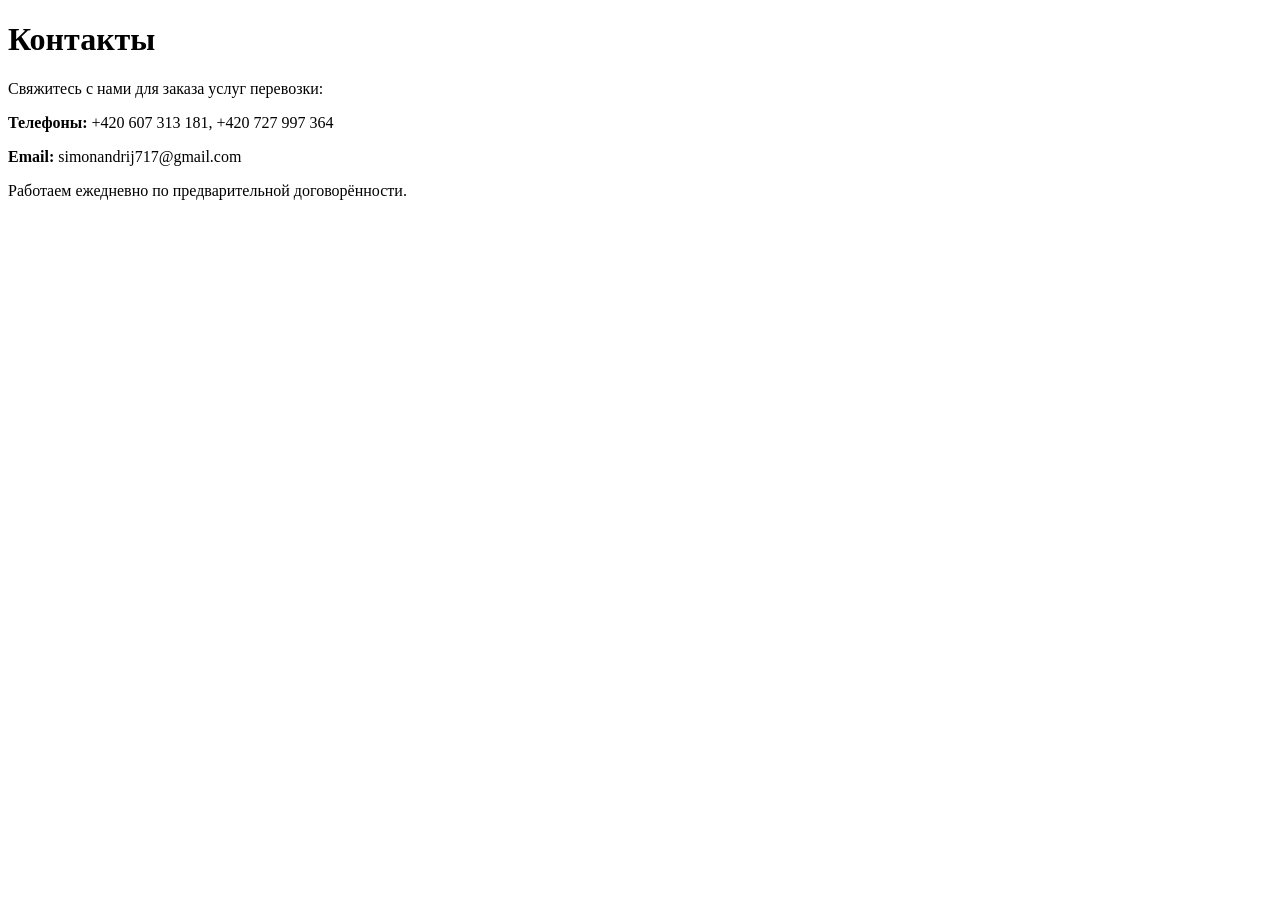
==== contact.html @ 5bb80d90 "add privacy" ====
<!DOCTYPE html>
<html lang="ru">
<head>
  <meta charset="UTF-8">
  <title>Contact</title>
</head>
<body>

<h1>Контакты</h1>

<p>Свяжитесь с нами для заказа услуг перевозки:</p>

<p><strong>Телефоны:</strong> +420 607 313 181, +420 727 997 364</p>
<p><strong>Email:</strong> simonandrij717@gmail.com</p>

<p>Работаем ежедневно по предварительной договорённости.</p>

</body>
</html>
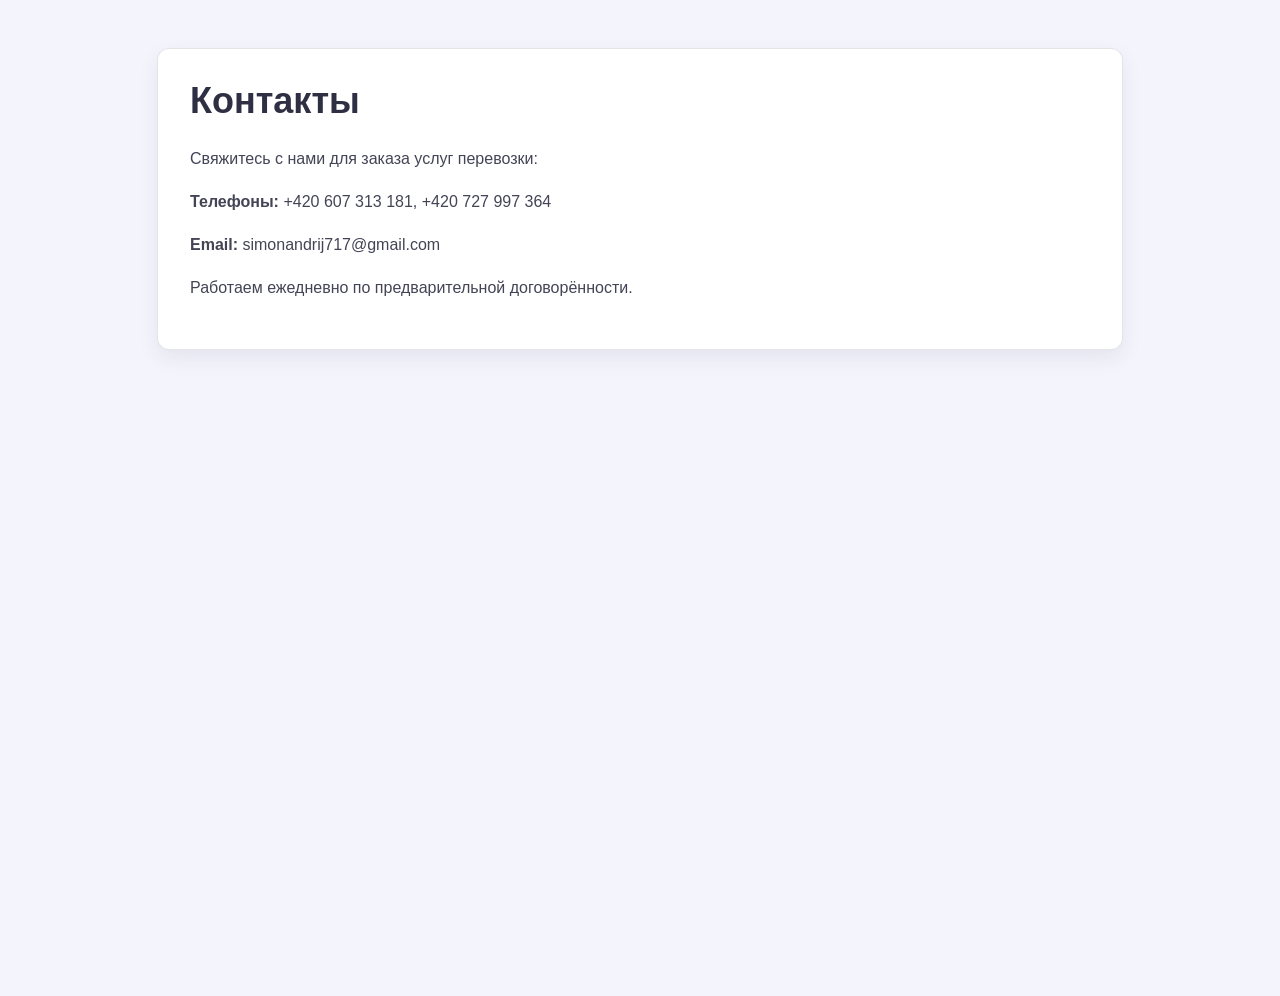
==== commit c337a035: "add  styl privacy" ====
--- a/contact.html
+++ b/contact.html
@@ -3,10 +3,11 @@
 <head>
   <meta charset="UTF-8">
   <title>Contact</title>
+  <link rel="stylesheet" href="./css/styles.css" />
 </head>
-<body>
-
-<h1>Контакты</h1>
+<body class="page-content">
+  <main class="page-block">
+    <h1>Контакты</h1>
 
 <p>Свяжитесь с нами для заказа услуг перевозки:</p>
 
@@ -14,6 +15,6 @@
 <p><strong>Email:</strong> simonandrij717@gmail.com</p>
 
 <p>Работаем ежедневно по предварительной договорённости.</p>
-
+  </main>
 </body>
 </html>
--- a/css/styles.css
+++ b/css/styles.css
@@ -0,0 +1,1044 @@
+body {
+  font-family: "Roboto", sans-serif;
+  background-color: #ffffff;
+  font-size: 16px;
+  color: #434455;
+  font-weight: 400;
+}
+
+.page-content {
+  background-color: #f4f4fd;
+  min-height: 100vh;
+  padding: 40px 16px;
+}
+
+.page-block {
+  max-width: 900px;
+  margin: 0 auto;
+  background-color: #ffffff;
+  border: 1px solid rgba(46, 47, 66, 0.12);
+  border-radius: 12px;
+  box-shadow: 0 8px 20px rgba(46, 47, 66, 0.08);
+  padding: 32px;
+}
+
+.page-block h1 {
+  font-size: 36px;
+  line-height: 1.1;
+  color: #2e2f42;
+  margin-bottom: 24px;
+}
+
+.page-block h2 {
+  font-size: 24px;
+  color: #404bbf;
+  margin-top: 24px;
+  margin-bottom: 12px;
+}
+
+.page-block p {
+  font-size: 16px;
+  line-height: 1.7;
+  color: #434455;
+  margin-bottom: 16px;
+}
+
+.page-block a {
+  color: #4d5ae5;
+  text-decoration: none;
+  border-bottom: 1px dashed #4d5ae5;
+}
+
+.page-block a:hover,
+.page-block a:focus {
+  color: #404bbf;
+  border-bottom-color: #404bbf;
+}
+
+p,
+h1,
+h2,
+h3,
+h4,
+h5,
+h6 {
+  margin: 0;
+}
+
+ul {
+  list-style-type: none;
+  margin: 0;
+  padding: 0;
+}
+
+a {
+  text-decoration: none;
+}
+
+.container {
+  max-width: 320px;
+  padding-left: 16px;
+  padding-right: 16px;
+  margin: 0 auto;
+}
+
+img {
+  display: block;
+  max-width: 100%;
+  height: auto;
+}
+
+/*----------------------HEADER-------------------- */
+
+.header-container {
+  display: flex;
+}
+
+.header {
+  /* padding-top: 24px; */
+  /* padding-bottom: 24px; */
+  padding-top: 16px;
+  padding-bottom: 16px;
+  border-bottom: 1px solid #e7e9fc;
+  box-shadow: 0px 2px 1px rgba(46, 47, 66, 0.08),
+    0px 1px 1px rgba(46, 47, 66, 0.16), 0px 1px 6px rgba(46, 47, 66, 0.08);
+}
+
+.logo {
+  font-family: "Raleway", sans-serif;
+  font-weight: 700;
+  font-size: 18px;
+  line-height: 1.17;
+  letter-spacing: 0.03em;
+  text-transform: uppercase;
+  color: #4d5ae5;
+  /* margin-right: 76px; */
+}
+
+.logo-studio {
+  font-family: "Raleway", sans-serif;
+  font-weight: 700;
+  font-size: 18px;
+  line-height: 1.17;
+  letter-spacing: 0.03em;
+  text-transform: uppercase;
+  color: #2e2f42;
+}
+
+.header-nav {
+  display: flex;
+  align-items: center;
+  margin-right: auto;
+}
+
+.header-menu {
+  /* display: flex; */
+  display: none;
+  gap: 40px;
+}
+
+.header-item-link {
+  font-weight: 500;
+  font-size: 16px;
+  line-height: 1.5;
+  letter-spacing: 0.02em;
+  color: #2e2f42;
+  padding: 24px 0;
+  transition: color 250ms cubic-bezier(0.4, 0, 0.2, 1);
+  position: relative;
+}
+
+.header-item:first-child .header-item-link {
+  color: #404bbf;
+}
+
+.header-item:first-child .header-item-link::after {
+  content: "";
+  width: 100%;
+  position: absolute;
+  left: 0;
+  right: 0;
+  height: 4px;
+  bottom: -1px;
+  background-color: #404bbf;
+  border-radius: 2px;
+}
+
+.header-item-link:hover,
+.header-item-link:focus,
+.header-item-link:hover::after,
+.header-item-link:focus::after {
+  color: #404bbf;
+}
+
+.contacts-data {
+  display: none;
+  font-style: normal;
+}
+
+.adress-list {
+  display: flex;
+  /* gap: 40px; */
+  gap: 12px;
+}
+
+.data {
+  line-height: 1.5;
+  letter-spacing: 0.02em;
+  color: #434455;
+  transition: color 250ms cubic-bezier(0.4, 0, 0.2, 1);
+}
+
+.data:hover {
+  color: #404bbf;
+}
+
+.data:focus {
+  color: #404bbf;
+}
+
+.mob-menu-btn {
+  background-color: transparent;
+  border: none;
+  transition: background-color 250ms cubic-bezier(0.4, 0, 0.2, 1),
+    border 250ms cubic-bezier(0.4, 0, 0.2, 1);
+  display: flex;
+  justify-content: center;
+  align-items: center;
+}
+
+.mob-menu {
+  display: flex;
+  flex-direction: column;
+  justify-content: space-between;
+  background-color: #ffffff;
+  width: 100%;
+  height: 100%;
+  position: fixed;
+  top: 0;
+  opacity: 0;
+  visibility: hidden;
+  pointer-events: none;
+  z-index: 1;
+  padding: 24px 24px 40px 16px;
+}
+
+.mob-close {
+  border-radius: 50%;
+  width: 24px;
+  height: 24px;
+  border: 1px solid rgba(0, 0, 0, 0.1);
+  right: 24px;
+  top: 24px;
+  position: absolute;
+  display: flex;
+  justify-content: center;
+  align-items: center;
+  background-color: none;
+  cursor: pointer;
+  padding: 0;
+  transition: background-color 250ms cubic-bezier(0.4, 0, 0.2, 1),
+    border 250ms cubic-bezier(0.4, 0, 0.2, 1);
+}
+
+.mob-close:hover,
+.mob-close:focus {
+  background-color: #404bbf;
+  border: none;
+  fill: #ffffff;
+}
+
+.mob-nav {
+}
+
+.mob-links {
+  display: flex;
+  flex-direction: column;
+  gap: 48px;
+}
+
+.mob-menu-list {
+  display: flex;
+  flex-direction: column;
+  gap: 40px;
+  margin-top: 72px;
+}
+
+.mob-item {
+}
+
+.mob-item-link {
+  font-weight: 700;
+  font-size: 36px;
+  line-height: 1.11111;
+  letter-spacing: 0.02em;
+  color: #2e2f42;
+  transition: color 250ms cubic-bezier(0.4, 0, 0.2, 1);
+  position: relative;
+}
+
+.mob-item:first-child .mob-item-link {
+  color: #404bbf;
+}
+
+.mob-item-link {
+}
+
+.mob-contacts-data {
+}
+
+/* Footer links style */
+.footer-soc {
+  display: flex;
+  flex-direction: column;
+  gap: 8px;
+  margin-top: 16px;
+}
+
+.footer-soc .footer-link {
+  color: #404bbf;
+  font-weight: 500;
+  font-size: 14px;
+  line-height: 1.5;
+  letter-spacing: 0.02em;
+  transition: color 250ms ease-in-out, transform 250ms ease-in-out;
+}
+
+.footer-soc .footer-link:hover,
+.footer-soc .footer-link:focus {
+  color: #2e2f42;
+  transform: translateY(-1px);
+}
+
+.footer-soc .footer-link:active {
+  color: #1f236b;
+}
+
+
+.mob-adress-list {
+  display: flex;
+  flex-direction: column;
+  gap: 24px;
+}
+
+.mob-data-email {
+  font-weight: 500;
+  font-size: 20px;
+  line-height: 1.2;
+  letter-spacing: 0.02em;
+  color: #4d5ae5;
+  font-style: normal;
+}
+
+.mob-data-phone {
+  font-weight: 500;
+  font-size: 20px;
+  line-height: 1.2;
+  letter-spacing: 0.02em;
+  color: #434455;
+  font-style: normal;
+}
+
+.mob-list-soc {
+  justify-content: space-between;
+  display: flex;
+  flex-direction: row;
+}
+
+.mob-item-icon {
+  width: 40px;
+  height: 40px;
+}
+
+.mob-link {
+  width: 100%;
+  height: 100%;
+  background-color: #4d5ae5;
+  border-radius: 50%;
+  display: flex;
+  justify-content: center;
+  align-items: center;
+  transition: background-color 250ms cubic-bezier(0.4, 0, 0.2, 1);
+}
+
+.mob-icon {
+  fill: #f4f4fd;
+}
+
+/*------------------------------first section Title----------------------- */
+
+.title {
+  max-width: 320px;
+  background-color: #2e2f42;
+  /* padding: 188px 0; */
+  padding: 72px 0;
+  background-image: linear-gradient(
+      rgba(46, 47, 66, 0.7),
+      rgba(46, 47, 66, 0.7)
+    ),
+    url(../images/1.jpg);
+  margin: 0 auto;
+  /* max-width: 1440px; */
+  background-repeat: no-repeat;
+  background-size: cover;
+  background-position: center;
+}
+
+@media screen and (min-resolution: 2x), (-webkit-min-device-pisel-ratio: 2x) {
+  .title {
+    background-image: linear-gradient(
+        rgba(46, 47, 66, 0.7),
+        rgba(46, 47, 66, 0.7)
+      ),
+      url(../images/1.jpg);
+  }
+}
+
+.title-header {
+  font-weight: 700;
+  /* font-size: 56px; */
+  font-size: 36px;
+  line-height: 1.11111;
+  /* line-height: 1.07; */
+  letter-spacing: 0.02em;
+  text-align: center;
+  color: #fff;
+  /* max-width: 496px; */
+  max-width: 216px;
+  margin: 0 auto;
+}
+
+.title-button {
+  font-weight: 500;
+  font-size: 16px;
+  line-height: 1.5;
+  letter-spacing: 0.04em;
+  color: #ffffff;
+  background-color: #4d5ae5;
+  font-family: "Roboto", sans-serif;
+  cursor: pointer;
+  display: block;
+  min-width: 169px;
+  height: 56px;
+  border: none;
+  border-radius: 4px;
+  align-items: flex-start;
+  justify-content: flex-start;
+  flex-direction: row;
+  margin-top: 48px;
+  margin-left: auto;
+  margin-right: auto;
+  transition: background-color 250ms cubic-bezier(0.4, 0, 0.2, 1);
+}
+
+.title-button:hover {
+  background-color: #404bbf;
+}
+
+.title-button:focus {
+  background-color: #404bbf;
+}
+
+/*----------------------------------Features------------------------------- */
+
+.features-title-list {
+  display: flex;
+  flex-wrap: wrap;
+  flex-direction: column;
+  /* gap: 24px; */
+  gap: 72px;
+}
+
+.features {
+  /* padding-top: 120px;
+  padding-bottom: 120px; */
+  padding-top: 96px;
+  padding-bottom: 96px;
+}
+
+.visually-hidden {
+  position: absolute;
+  width: 1px;
+  height: 1px;
+  margin: -1px;
+  border: 0;
+  padding: 0;
+  white-space: nowrap;
+  clip-path: inset(100%);
+  clip: rect(0 0 0 0);
+  overflow: hidden;
+}
+
+.features-list-item {
+  /* width: calc((100% - 72px) / 4); */
+}
+
+.list-title {
+  /* font-weight: 500;
+  font-size: 20px;
+  line-height: 1.2; */
+  font-weight: 700;
+  font-size: 36px;
+  line-height: 1.11111;
+  letter-spacing: 0.02em;
+  color: #2e2f42;
+  margin-bottom: 8px;
+  text-align: center;
+}
+
+.features-text {
+  font-weight: 500;
+  font-size: 16px;
+  line-height: 1.5;
+  letter-spacing: 0.02em;
+  color: #434455;
+}
+
+.features-icon-block {
+  display: none;
+  border: 1px solid #8e8f99;
+  border-radius: 4px;
+  width: 264px;
+  height: 112px;
+  justify-content: center;
+  align-items: center;
+  background-color: #f4f4fd;
+  margin-bottom: 8px;
+}
+
+/*--------------------------------------Our Team---------------------------- */
+
+.team {
+  background-color: #f4f4fd;
+  /* padding: 120px 0; */
+  padding-top: 96px;
+  padding-bottom: 96px;
+}
+
+.team-container {
+  max-width: 294px;
+}
+
+.team-title {
+  font-weight: 700;
+  font-size: 36px;
+  line-height: 1.11;
+  letter-spacing: 0.02em;
+  text-align: center;
+  color: #2e2f42;
+  text-transform: capitalize;
+  margin-bottom: 72px;
+}
+
+.team-list {
+  /* flex-direction: row; */
+  flex-direction: column;
+  display: flex;
+  /* gap: 24px; */
+  gap: 72px;
+  flex-wrap: wrap;
+  justify-content: center;
+}
+
+.team-list-item {
+  width: 264px;
+  background-color: #ffffff;
+  /* width: calc((100% - 72px) / 4); */
+  border-radius: 0px 0px 4px 4px;
+  box-shadow: 0 2px 1px 0 rgba(46, 47, 66, 0.08),
+    0 1px 1px 0 rgba(46, 47, 66, 0.16), 0 1px 6px 0 rgba(46, 47, 66, 0.08);
+}
+
+.team-item-text {
+  padding: 32px 0;
+}
+
+.team-list-title {
+  font-weight: 500;
+  font-size: 20px;
+  line-height: 1.2;
+  letter-spacing: 0.02em;
+  text-align: center;
+  color: #2e2f42;
+  margin-bottom: 8px;
+}
+
+.team-list-text {
+  line-height: 1.5;
+  letter-spacing: 0.02em;
+  color: #434455;
+  text-align: center;
+}
+
+.team-list-soc {
+  display: flex;
+  justify-content: center;
+  gap: 24px;
+  margin-top: 8px;
+}
+
+.soc-list-item {
+  width: 40px;
+  height: 40px;
+}
+
+.soc-link {
+  width: 100%;
+  height: 100%;
+  background-color: #4d5ae5;
+  border-radius: 50%;
+  display: flex;
+  justify-content: center;
+  align-items: center;
+  transition: background-color 250ms cubic-bezier(0.4, 0, 0.2, 1);
+}
+
+.soc-link:hover,
+.soc-link:focus {
+  background-color: #404bbf;
+}
+
+.soc-icon {
+  fill: #f4f4fd;
+  color: #f4f4fd;
+}
+
+/* --------------------------------------Portfolio -------------------------*/
+
+.portfolio {
+  /* padding-top: 120px;
+  padding-bottom: 120px; */
+  padding-top: 96px;
+  padding-bottom: 96px;
+}
+
+.portfolio-title {
+  font-weight: 700;
+  font-size: 36px;
+  line-height: 1.11;
+  text-align: center;
+  letter-spacing: 0.02em;
+  text-transform: capitalize;
+  color: #2e2f42;
+  margin-bottom: 72px;
+}
+
+.portfolio-list {
+  display: flex;
+  flex-wrap: wrap;
+  flex-direction: column;
+  /* gap: 24px;
+  row-gap: 48px; */
+  gap: 48px;
+}
+
+.portfolio-list-item {
+  max-width: 288px;
+  /* width: calc((100% - 48px) / 3); */
+  transition: box-shadow 250ms cubic-bezier(0.4, 0, 0.2, 1);
+}
+
+.portfolio-list-item:hover {
+  box-shadow: 0 2px 1px 0 rgba(46, 47, 66, 0.08),
+    0 1px 1px 0 rgba(46, 47, 66, 0.16), 0 1px 6px 0 rgba(46, 47, 66, 0.08);
+}
+
+.portfolio-img {
+  position: relative;
+  overflow: hidden;
+}
+
+.portfolio-img-text {
+  position: absolute;
+  top: 0;
+  font-size: 16px;
+  line-height: 1.5;
+  letter-spacing: 0.02em;
+  color: #f4f4fd;
+  padding: 40px 32px;
+  background-color: #4d5ae5;
+  height: 100%;
+  width: 100%;
+  transform: translateY(100%);
+  transition: transform 250ms cubic-bezier(0.4, 0, 0.2, 1);
+}
+
+.portfolio-list-title {
+  font-weight: 500;
+  font-size: 20px;
+  line-height: 1.2;
+  letter-spacing: 0.02em;
+  color: #2e2f42;
+  margin-bottom: 8px;
+}
+
+.portfolio-list-text {
+  line-height: 1.5;
+  letter-spacing: 0.02em;
+  color: #434455;
+}
+
+/*------------------------------------footer -----------------------------*/
+
+.footer {
+  background-color: #2e2f42;
+  padding: 100px 0;
+}
+
+.footer-container {
+  flex-wrap: wrap;
+  display: flex;
+  flex-direction: column;
+  justify-content: space-between;
+}
+
+.footer-inf {
+  /* margin-right: 120px; */
+  text-align: center;
+  margin-bottom: 72px;
+}
+
+.logo-footer {
+  font-family: "Raleway", sans-serif;
+  font-weight: 700;
+  font-size: 18px;
+  line-height: 1.17;
+  letter-spacing: 0.03em;
+  text-transform: uppercase;
+  color: #4d5ae5;
+  display: inline-block;
+  margin-bottom: 16px;
+}
+
+.logo-footer-studio {
+  font-family: "Raleway", sans-serif;
+  font-weight: 700;
+  font-size: 18px;
+  line-height: 1.17;
+  letter-spacing: 0.03em;
+  text-transform: uppercase;
+  color: #f4f4fd;
+}
+
+.footer-text {
+  text-align: left;
+  line-height: 1.5;
+  letter-spacing: 0.02em;
+  color: #f4f4fd;
+  /* max-width: 264px; */
+}
+
+.footer-soc {
+  margin: 0 auto;
+  margin-bottom: 72px;
+}
+
+.soc-text {
+  text-align: center;
+  font-weight: 500;
+  font-size: 16px;
+  line-height: 1.5;
+  letter-spacing: 0.02em;
+  color: #ffffff;
+  margin-bottom: 16px;
+}
+
+.footer-list-soc {
+  display: flex;
+  gap: 16px;
+}
+.footer-soc-list-item {
+  width: 40px;
+  height: 40px;
+  transition: background-color 250ms cubic-bezier(0.4, 0, 0.2, 1);
+}
+.footer-soc-link {
+  background-color: #4d5ae5;
+  width: 100%;
+  height: 100%;
+  display: flex;
+  justify-content: center;
+  align-items: center;
+  border-radius: 50%;
+  transition: background-color 250ms cubic-bezier(0.4, 0, 0.2, 1);
+}
+
+.footer-soc-link:hover,
+.footer-soc-link:focus {
+  background-color: #31d0aa;
+}
+
+/* ----------------------LAPTOP---------------------------------- */
+
+@media screen and (min-width: 768px) {
+  .container {
+    max-width: 768px;
+    padding-left: 15px;
+    padding-right: 15px;
+    margin: 0 auto;
+  }
+
+  .mob-menu-btn {
+    cursor: pointer;
+    display: none;
+  }
+
+  .header {
+    padding-top: 0;
+    padding-bottom: 0;
+  }
+
+  .header-container {
+    align-items: center;
+  }
+
+  .header-item-link {
+    display: block;
+  }
+
+  .logo {
+    margin-right: 120px;
+  }
+
+  .header-menu {
+    display: flex;
+  }
+
+  .contacts-data {
+    display: block;
+  }
+
+  .adress-list {
+    flex-direction: column;
+  }
+
+  .mob-menu {
+    display: none;
+  }
+
+  .title {
+    max-width: 768px;
+    padding: 112px 0;
+    background-image: linear-gradient(
+        rgba(46, 47, 66, 0.7),
+        rgba(46, 47, 66, 0.7)
+      ),
+      url(../images/1.jpg);
+  }
+
+  @media screen and (min-resolution: 2x), (-webkit-min-device-pisel-ratio: 2x) {
+    .title {
+      background-image: linear-gradient(
+          rgba(46, 47, 66, 0.7),
+          rgba(46, 47, 66, 0.7)
+        ),
+        url(../images/1.jpg);
+    }
+  }
+
+  .title-header {
+    margin-bottom: 36px;
+    max-width: 496px;
+    font-size: 56px;
+    line-height: 1.07;
+  }
+
+  .features-title-list {
+    flex-direction: row;
+    gap: 24px;
+    row-gap: 72px;
+  }
+
+  .features-list-item {
+    width: calc((100% - 24px) / 2);
+  }
+
+  .list-title {
+    text-align: left;
+    gap: 24px;
+  }
+
+  .team-list {
+    flex-direction: row;
+    gap: 24px;
+  }
+
+  .team-list-item {
+    width: calc((100% - 24px) / 2);
+    width: 264px;
+  }
+
+  .portfolio-list {
+    justify-content: center;
+    gap: 24px;
+    row-gap: 72px;
+    flex-direction: row;
+  }
+
+  .portfolio-list-item {
+    width: calc((100% - 24px) / 2);
+    max-width: 356px;
+  }
+
+  .footer-container {
+    flex-direction: row;
+    padding-left: 108px;
+  }
+
+  .footer-inf {
+    text-align: left;
+  }
+
+  .footer-text {
+    max-width: 264px;
+  }
+
+  .footer-soc {
+    margin-left: 24px;
+  }
+
+  .soc-text {
+    text-align: left;
+  }
+
+  .form-text {
+    text-align: left;
+  }
+
+  .footer-form {
+    gap: 24px;
+  }
+
+  .modal {
+    width: 408px;
+    min-height: 584px;
+    padding: 72px 24px 24px 24px;
+  }
+
+  .modal-input {
+    min-width: 360px;
+  }
+}
+
+/* -------------------------------PC-------------------------------- */
+
+@media screen and (min-width: 1158px) {
+  .container {
+    max-width: 1158px;
+    padding-left: 15px;
+    padding-right: 15px;
+    margin: 0 auto;
+  }
+
+  .header {
+    padding-top: 24px;
+    padding-bottom: 24px;
+  }
+
+  .header-item-link {
+    display: inline;
+  }
+
+  .logo {
+    margin-right: 76px;
+  }
+
+  .adress-list {
+    flex-direction: row;
+    gap: 40px;
+    margin-top: 0;
+    margin-bottom: 0;
+  }
+
+  .title {
+    max-width: 1440px;
+    padding: 188px 0;
+    background-image: linear-gradient(
+        rgba(46, 47, 66, 0.7),
+        rgba(46, 47, 66, 0.7)
+      ),
+      url(../images/1.jpg);
+  }
+
+  @media screen and (min-resolution: 2x), (-webkit-min-device-pisel-ratio: 2x) {
+    .title {
+      background-image: linear-gradient(
+          rgba(46, 47, 66, 0.7),
+          rgba(46, 47, 66, 0.7)
+        ),
+        url(../images/1.jpg);
+    }
+  }
+
+  .features {
+    padding-top: 120px;
+    padding-bottom: 120px;
+  }
+
+  .features-list-item {
+    width: calc((100% - 72px) / 4);
+  }
+
+  .list-title {
+    font-weight: 500;
+    font-size: 20px;
+    line-height: 1.2;
+  }
+
+  .features-text {
+    font-weight: 400;
+  }
+
+  .team {
+    padding: 120px 0;
+  }
+
+  .team-list {
+    flex-direction: row;
+    gap: 24px;
+  }
+
+  .team-list-item {
+    width: calc((100% - 72px) / 4);
+  }
+
+  .portfolio {
+    padding-top: 120px;
+    padding-bottom: 120px;
+  }
+
+  .portfolio-list {
+    gap: 24px;
+    row-gap: 48px;
+  }
+
+  .portfolio-list-item {
+    width: calc((100% - 48px) / 3);
+    max-width: 360px;
+  }
+
+  .footer-container {
+    align-items: baseline;
+  }
+
+  .footer-inf {
+    margin-right: 120px;
+  }
+
+  .footer-soc {
+    margin: 0;
+  }
+
+  .footer-text {
+    max-width: 264px;
+    margin-bottom: 0;
+  }
+
+  .footer-form-box {
+    margin-left: 80px;
+  }
+
+  .features-icon-block {
+    display: flex;
+  }
+}
